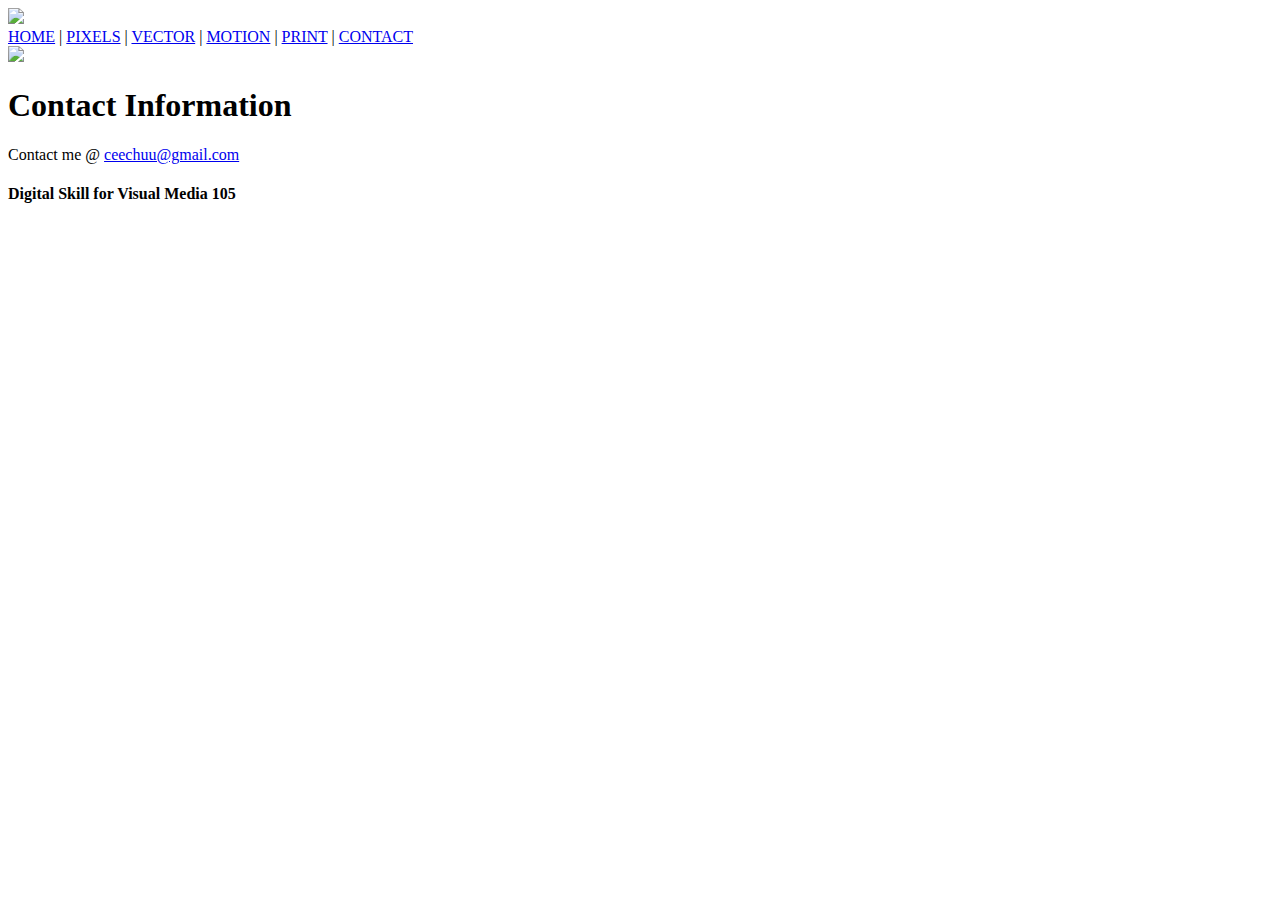
==== contact.html @ c150294a "Create contact.html" ====
<!DOCTYPE html>

<html>

	<head>
        
        <link href="https://fonts.googleapis.com/css2?family=Rozha+One&family=Spartan:wght@500&display=swap" rel="stylesheet">

		<title>Contact</title>

	    <link rel="stylesheet" href="css/website.css">

	</head>


	<body>

			<header>

				<img src="images/banner_contact.jpg">

			</header>

			<nav>
					
                <a href="index.html">HOME</a>  |
                <a href="pixels.html">PIXELS</a>  | 
                <a href="vector.html">VECTOR</a>  | 
                <a href="motion.html">MOTION</a>  | 
                <a href="print.html">PRINT</a>  | 
				<a href="contact.html">CONTACT</a>
					
			</nav>

			<section>

				<img src="images/me.png">
				 
			</section>

			<article>
				
				<h1>Contact Information</h1>
					
                <p>Contact me @  
                <a href="mailto:ceechuu@gmail.com">ceechuu@gmail.com</a>
                </p>

			</article>   
		      
            <footer>
                <h4>Digital Skill for Visual Media 105</h4>
            </footer>

	</body>
	
</html>
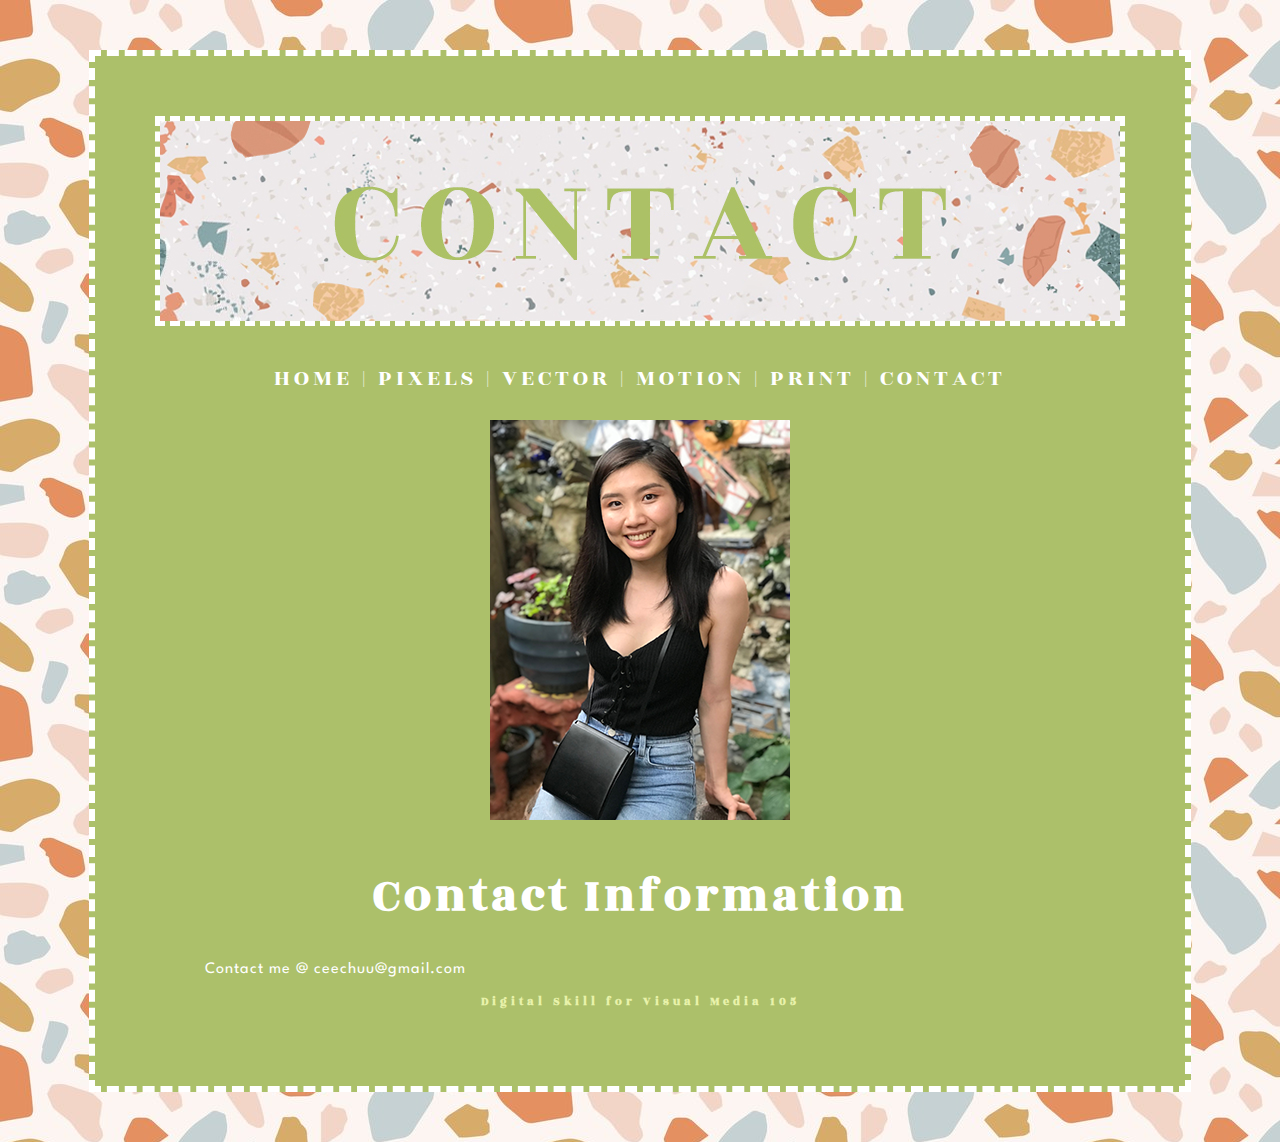
==== commit 314ff72b: "Add files via upload" ====
--- a/contact.html
+++ b/contact.html
@@ -54,4 +54,4 @@
 
 	</body>
 	
-</html>
+</html>--- a/css/website.css
+++ b/css/website.css
@@ -0,0 +1,59 @@
+html {
+    background-image: url(../images/terrazzo.jpg);
+}
+
+body {
+    width: 970px;
+    background-color: #acc06a;
+    margin-left: auto;
+    margin-right: auto;
+    margin-top: 50px;
+    margin-bottom: 50px;
+    border: 6px dashed white;
+    padding: 60px;
+    font-family: 'Rozha One', serif;
+    font-size: 24px;
+    text-align: center;
+    letter-spacing: 4px;
+    color: #ffffff; 
+}
+
+img[src*="jpg"]{
+    border: 5px dashed white;
+}
+
+img[src*="png"] {
+    align-content: center;
+}
+
+nav {
+    margin: 25px;
+    font-size: 24px;
+}
+
+a {
+    color: #ffffff;
+    text-decoration: none;
+}
+
+a:hover {
+    color: #e8f2aa;
+}
+
+p {
+    font-family: 'Spartan', sans-serif;
+    font-size: 16px;
+    text-align: justify;
+    letter-spacing: 1px;
+    padding-left: 50px;
+    padding-right: 50px;
+}
+
+h4 {
+    color: #e8f2aa;
+    font-size: 12px;
+}
+
+iframe {
+    margin-top: 25px;
+}